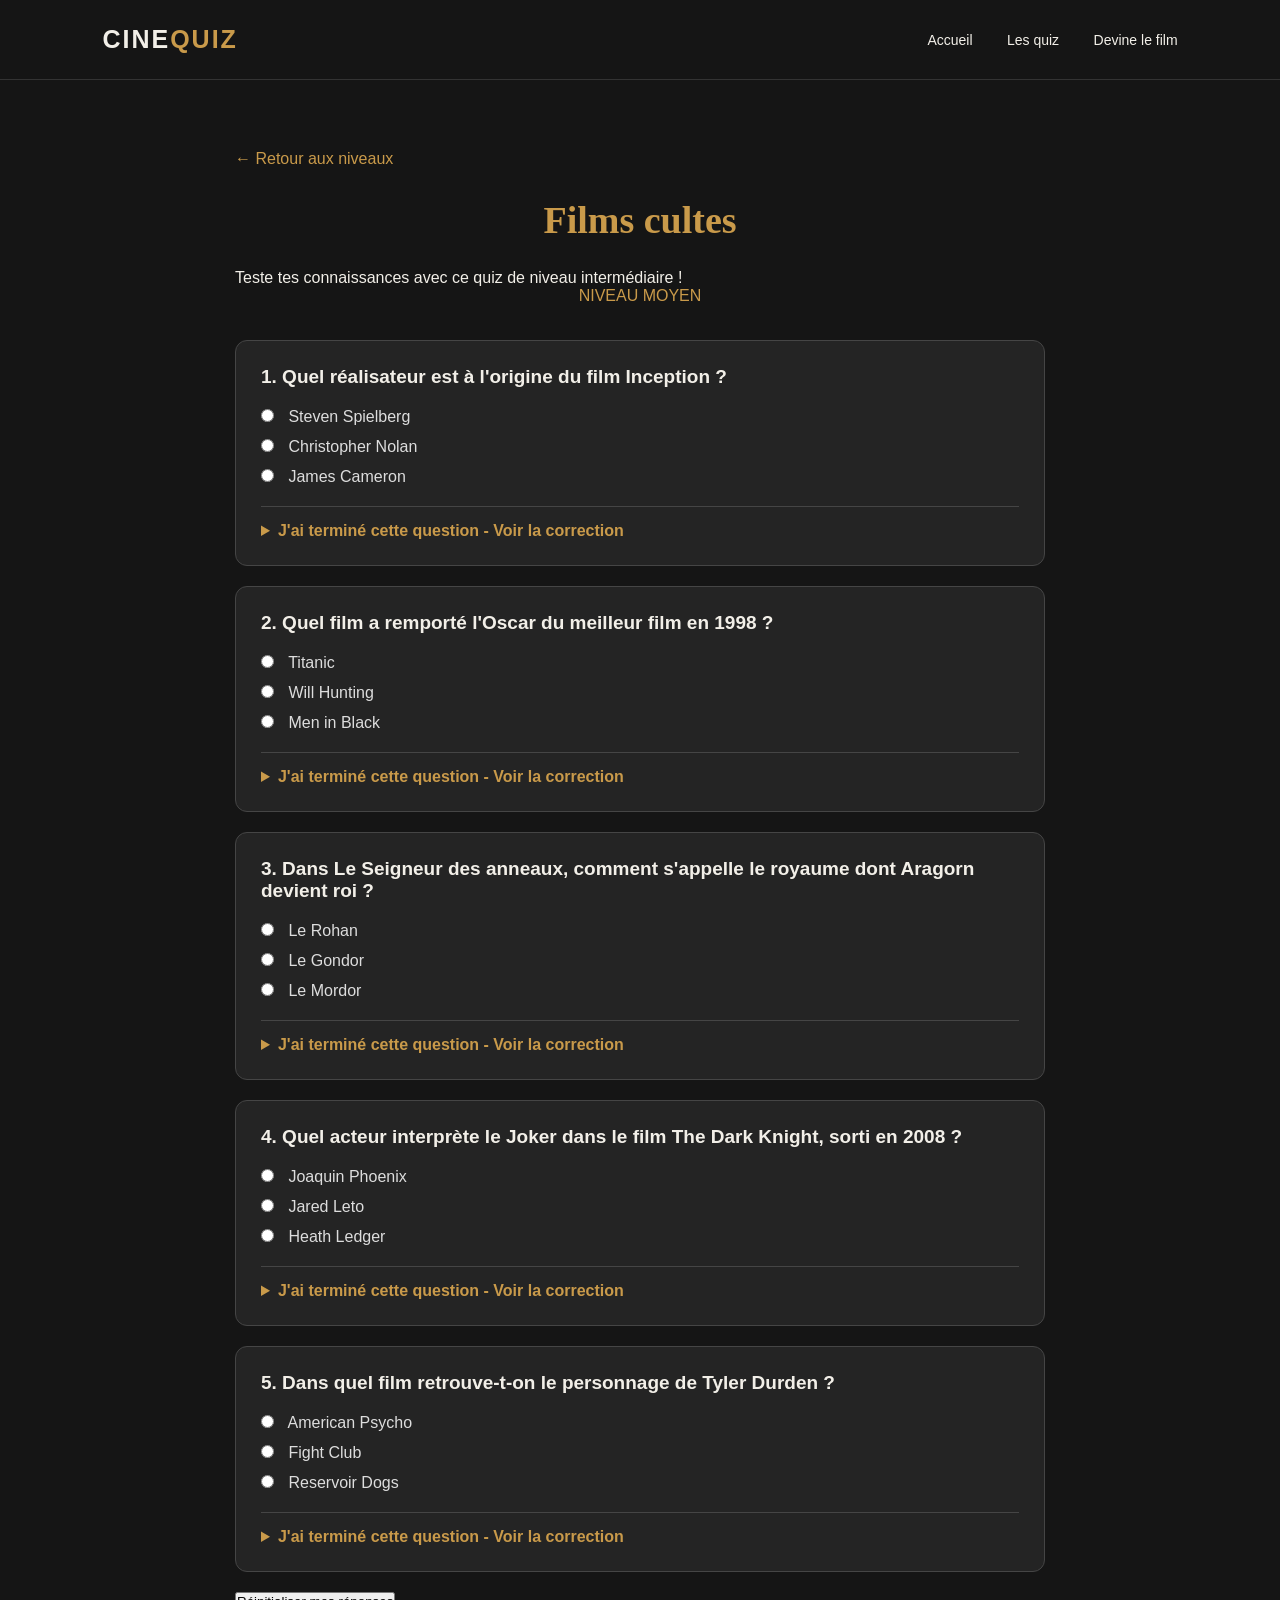
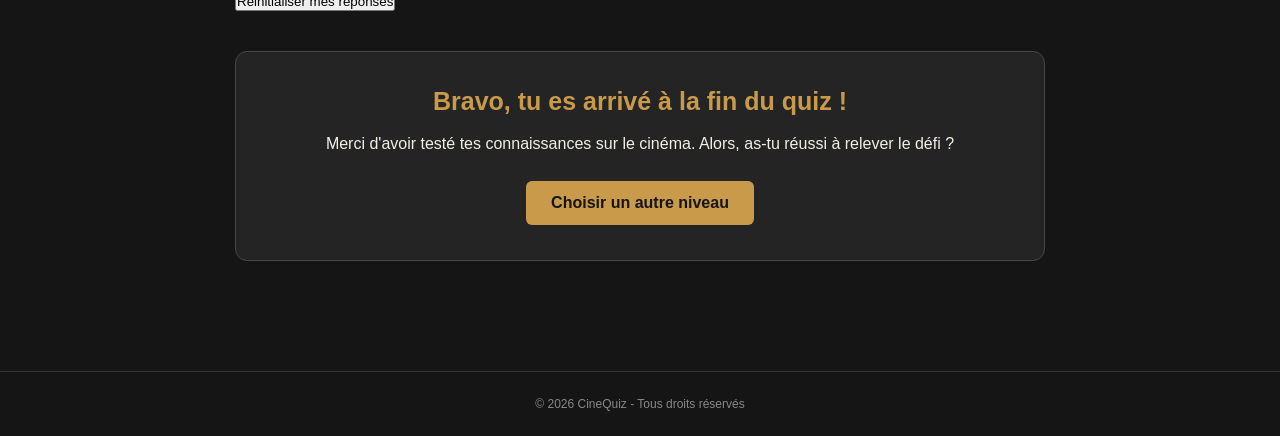
==== quiz-moyen.html @ fd1768a3 "maj" ====
<!DOCTYPE html>
<html lang="fr">
<head>
    <meta charset="UTF-8">
    <meta name="viewport" content="width=device-width, initial-scale=1.0">
    <title>Quiz moyen - CineQuiz</title>
    <link rel="stylesheet" href="style.css">
</head>
<body>

    <header>
        <div class="logo">CINE<span>QUIZ</span></div>
        <nav>
            <a href="index.html">Accueil</a>
            <a href="categories.html">Les quiz</a>
            <a href="devine-film.html">Devine le film</a>
        </nav>
    </header>

    <main class="page-quiz">

        <a href="niveaux.html" class="retour">← Retour aux niveaux</a>

        <h1>Films cultes</h1>
        <p>Teste tes connaissances avec ce quiz de niveau intermédiaire !</p>

        <div class="niveau">NIVEAU MOYEN</div>

        <form>

            <!-- QUESTION 1 -->
            <div class="question">
                <h2>1. Quel réalisateur est à l'origine du film Inception ?</h2>

                <label><input type="radio" name="q1"> Steven Spielberg</label>
                <label><input type="radio" name="q1"> Christopher Nolan</label>
                <label><input type="radio" name="q1"> James Cameron</label>

                <details class="correction">
                    <summary>J'ai terminé cette question - Voir la correction</summary>
                    <p><strong>Bonne réponse : Christopher Nolan !</strong></p>
                    <p>Christopher Nolan a réalisé Inception, sorti en 2010, un film de science-fiction qui explore le monde des rêves.</p>
                </details>
            </div>

            <!-- QUESTION 2 -->
            <div class="question">
                <h2>2. Quel film a remporté l'Oscar du meilleur film en 1998 ?</h2>

                <label><input type="radio" name="q2"> Titanic</label>
                <label><input type="radio" name="q2"> Will Hunting</label>
                <label><input type="radio" name="q2"> Men in Black</label>

                <details class="correction">
                    <summary>J'ai terminé cette question - Voir la correction</summary>
                    <p><strong>Bonne réponse : Titanic !</strong></p>
                    <p>Le film de James Cameron a remporté l'Oscar du meilleur film lors de la cérémonie de 1998.</p>
                </details>
            </div>

            <!-- QUESTION 3 -->
            <div class="question">
                <h2>3. Dans Le Seigneur des anneaux, comment s'appelle le royaume dont Aragorn devient roi ?</h2>

                <label><input type="radio" name="q3"> Le Rohan</label>
                <label><input type="radio" name="q3"> Le Gondor</label>
                <label><input type="radio" name="q3"> Le Mordor</label>

                <details class="correction">
                    <summary>J'ai terminé cette question - Voir la correction</summary>
                    <p><strong>Bonne réponse : Le Gondor !</strong></p>
                    <p>Aragorn devient roi du Gondor à la fin de la trilogie réalisée par Peter Jackson.</p>
                </details>
            </div>

            <!-- QUESTION 4 -->
            <div class="question">
                <h2>4. Quel acteur interprète le Joker dans le film The Dark Knight, sorti en 2008 ?</h2>

                <label><input type="radio" name="q4"> Joaquin Phoenix</label>
                <label><input type="radio" name="q4"> Jared Leto</label>
                <label><input type="radio" name="q4"> Heath Ledger</label>

                <details class="correction">
                    <summary>J'ai terminé cette question - Voir la correction</summary>
                    <p><strong>Bonne réponse : Heath Ledger !</strong></p>
                    <p>Heath Ledger a marqué les spectateurs avec son interprétation du Joker dans le film de Christopher Nolan.</p>
                </details>
            </div>

            <!-- QUESTION 5 -->
            <div class="question">
                <h2>5. Dans quel film retrouve-t-on le personnage de Tyler Durden ?</h2>

                <label><input type="radio" name="q5"> American Psycho</label>
                <label><input type="radio" name="q5"> Fight Club</label>
                <label><input type="radio" name="q5"> Reservoir Dogs</label>

                <details class="correction">
                    <summary>J'ai terminé cette question - Voir la correction</summary>
                    <p><strong>Bonne réponse : Fight Club !</strong></p>
                    <p>Tyler Durden est l'un des personnages principaux de Fight Club, réalisé par David Fincher et sorti en 1999.</p>
                </details>
            </div>

            <button type="reset">Réinitialiser mes réponses</button>

        </form>

        <div class="fin-quiz">
            <h2>Bravo, tu es arrivé à la fin du quiz !</h2>
            <p>Merci d'avoir testé tes connaissances sur le cinéma. Alors, as-tu réussi à relever le défi ?</p>
            <a href="niveaux.html" class="bouton-fin">Choisir un autre niveau</a>
        </div>

    </main>

    <footer>
        <p>© 2026 CineQuiz - Tous droits réservés</p>
    </footer>

</body>
</html>
---- style.css ----
/* STYLE GENERAL */

* {
    margin: 0;
    padding: 0;
    box-sizing: border-box;
}

body {
    background-color: #151515;
    color: #F2EFE8;
    font-family: Arial, sans-serif;
}

/* BARRE DE NAVIGATION */

header {
    display: flex;
    justify-content: space-between;
    align-items: center;
    padding: 25px 8%;
    border-bottom: 1px solid #333333;
}

.logo {
    color: #F2EFE8;
    font-size: 25px;
    font-weight: bold;
    text-decoration: none;
    letter-spacing: 2px;
}

.logo span {
    color: #C99A4A;
}

nav a {
    color: #F2EFE8;
    text-decoration: none;
    margin-left: 30px;
    font-size: 14px;
}

nav a:hover {
    color: #C99A4A;
}

/* PAGE D'ACCUEIL */

.accueil {
    min-height: 75vh;
    display: flex;
    flex-direction: column;
    justify-content: center;
    align-items: center;
    text-align: center;
    padding: 60px 20px;
}

.sous-titre {
    color: #C99A4A;
    font-size: 13px;
    letter-spacing: 3px;
    margin-bottom: 25px;
}

h1 {
    font-family: Georgia, serif;
    font-size: 55px;
    line-height: 1.2;
    margin-bottom: 25px;
}

h1 span {
    color: #C99A4A;
}

.description {
    color: #BDBDBD;
    max-width: 550px;
    line-height: 1.7;
    margin-bottom: 35px;
}

/* BOUTON */

.bouton {
    background-color: #C99A4A;
    color: #151515;
    padding: 15px 30px;
    text-decoration: none;
    font-weight: bold;
    border-radius: 5px;
    transition: 0.3s;
}

.bouton:hover {
    background-color: #E2B968;
    transform: scale(1.05);
}

/* PIED DE PAGE */

footer {
    text-align: center;
    padding: 25px;
    border-top: 1px solid #333333;
    color: #888888;
    font-size: 12px;
}

/* ADAPTATION AUX TELEPHONES */

@media screen and (max-width: 650px) {

    header {
        flex-direction: column;
        gap: 20px;
    }

    nav a {
        margin: 0 8px;
        font-size: 12px;
    }

    h1 {
        font-size: 36px;
    }

}

/* PAGE DES CATEGORIES */

.categories {
    max-width: 1100px;
    margin: 70px auto;
    padding: 0 25px;
    text-align: center;
}

.categories h1 {
    font-size: 38px;
    color: #C99A4A;
    margin-bottom: 15px;
}

.categories > p {
    color: #F2EFE8;
    font-size: 17px;
    margin-bottom: 45px;
}

.grille-categories {
    display: grid;
    grid-template-columns: repeat(3, 1fr);
    gap: 25px;
}

.carte {
    background-color: #242424;
    border: 1px solid #454545;
    border-radius: 12px;
    padding: 35px 20px;
    min-height: 150px;
    display: flex;
    flex-direction: column;
    justify-content: center;
    text-decoration: none;
    transition: 0.3s;
}

.carte h2 {
    color: #C99A4A;
    font-size: 21px;
    margin-bottom: 15px;
}

.carte p {
    color: #F2EFE8;
    font-size: 15px;
    line-height: 1.5;
}

.carte:hover {
    transform: translateY(-7px);
    border-color: #C99A4A;
    background-color: #303030;
}

/* ADAPTATION AUX PETITS ECRANS */

@media screen and (max-width: 750px) {
    .grille-categories {
        grid-template-columns: repeat(2, 1fr);
    }
}

@media screen and (max-width: 500px) {
    .grille-categories {
        grid-template-columns: 1fr;
    }
}

/* CENTRER LA DERNIERE CATEGORIE */

.carte:last-child {
    grid-column: 2;
}

/* PAGE DES QUIZ */

.page-quiz {
    max-width: 850px;
    margin: 50px auto;
    padding: 20px;
}

.retour {
    color: #C99A4A;
    text-decoration: none;
    display: inline-block;
    margin-bottom: 30px;
}

.page-quiz h1 {
    color: #C99A4A;
    font-size: 38px;
    text-align: center;
}

.intro-quiz {
    text-align: center;
    color: #F2EFE8;
    margin: 15px 0 30px;
}

.niveau {
    display: flex;
    justify-content: center;
    gap: 30px;
    color: #C99A4A;
    margin-bottom: 35px;
}

.question {
    background-color: #242424;
    border: 1px solid #454545;
    border-radius: 12px;
    padding: 25px;
    margin-bottom: 20px;
}

.question h2 {
    color: #F2EFE8;
    font-size: 19px;
    margin-bottom: 20px;
}

.question label {
    display: block;
    color: #ddd;
    margin: 12px 0;
    cursor: pointer;
}

.question input {
    accent-color: #C99A4A;
    margin-right: 10px;
}

.quiz button {
    display: block;
    margin: 30px auto;
    padding: 13px 25px;
    background-color: #C99A4A;
    color: #151515;
    border: none;
    border-radius: 6px;
    cursor: pointer;
    font-weight: bold;
}

.quiz button:hover {
    background-color: #e0b96f;
}

/* CORRECTIONS DU QUIZ */

.correction {
    margin-top: 20px;
    padding-top: 15px;
    border-top: 1px solid #454545;
    color: #F2EFE8;
}

.correction summary {
    color: #C99A4A;
    cursor: pointer;
    font-weight: bold;
}

.correction p {
    margin-top: 12px;
    line-height: 1.5;
}

/* FIN DU QUIZ */
.fin-quiz {
    text-align: center;
    background-color: #242424;
    border: 1px solid #454545;
    border-radius: 12px;
    padding: 35px 25px;
    margin: 40px auto;
}

.fin-quiz h2 {
    color: #C99A4A;
    font-size: 25px;
    margin-bottom: 15px;
}

.fin-quiz p {
    color: #F2EFE8;
    font-size: 16px;
    line-height: 1.6;
    margin-bottom: 25px;
}

.bouton-fin {
    display: inline-block;
    background-color: #C99A4A;
    color: #151515;
    text-decoration: none;
    padding: 13px 25px;
    border-radius: 6px;
    font-weight: bold;
    transition: 0.3s;
}

.bouton-fin:hover {
    background-color: #E0B76D;
    transform: translateY(-3px);
}

/* PAGE DE CHOIX DES NIVEAUX */
.choix-niveau {
    max-width: 1100px;
    margin: 70px auto;
    padding: 0 25px;
    text-align: center;
}

.choix-niveau h1 {
    color: #C99A4A;
    font-size: 38px;
    margin-bottom: 15px;
}

.choix-niveau > p {
    color: #F2EFE8;
    font-size: 17px;
    margin-bottom: 45px;
}

.grille-niveaux {
    display: grid;
    grid-template-columns: repeat(3, 1fr);
    gap: 25px;
}

.carte-niveau {
    background-color: #242424;
    border: 1px solid #454545;
    border-radius: 12px;
    padding: 35px 20px;
    min-height: 170px;
    text-decoration: none;
    display: flex;
    flex-direction: column;
    justify-content: center;
    transition: 0.3s;
}

.carte-niveau h2 {
    color: #C99A4A;
    font-size: 24px;
    margin-bottom: 15px;
}

.carte-niveau p {
    color: #F2EFE8;
    line-height: 1.5;
    margin-bottom: 20px;
}

.carte-niveau span {
    color: #C99A4A;
    font-weight: bold;
}

.carte-niveau:hover {
    transform: translateY(-7px);
    border-color: #C99A4A;
    background-color: #303030;
}

@media screen and (max-width: 750px) {
    .grille-niveaux {
        grid-template-columns: 1fr;
    }
}
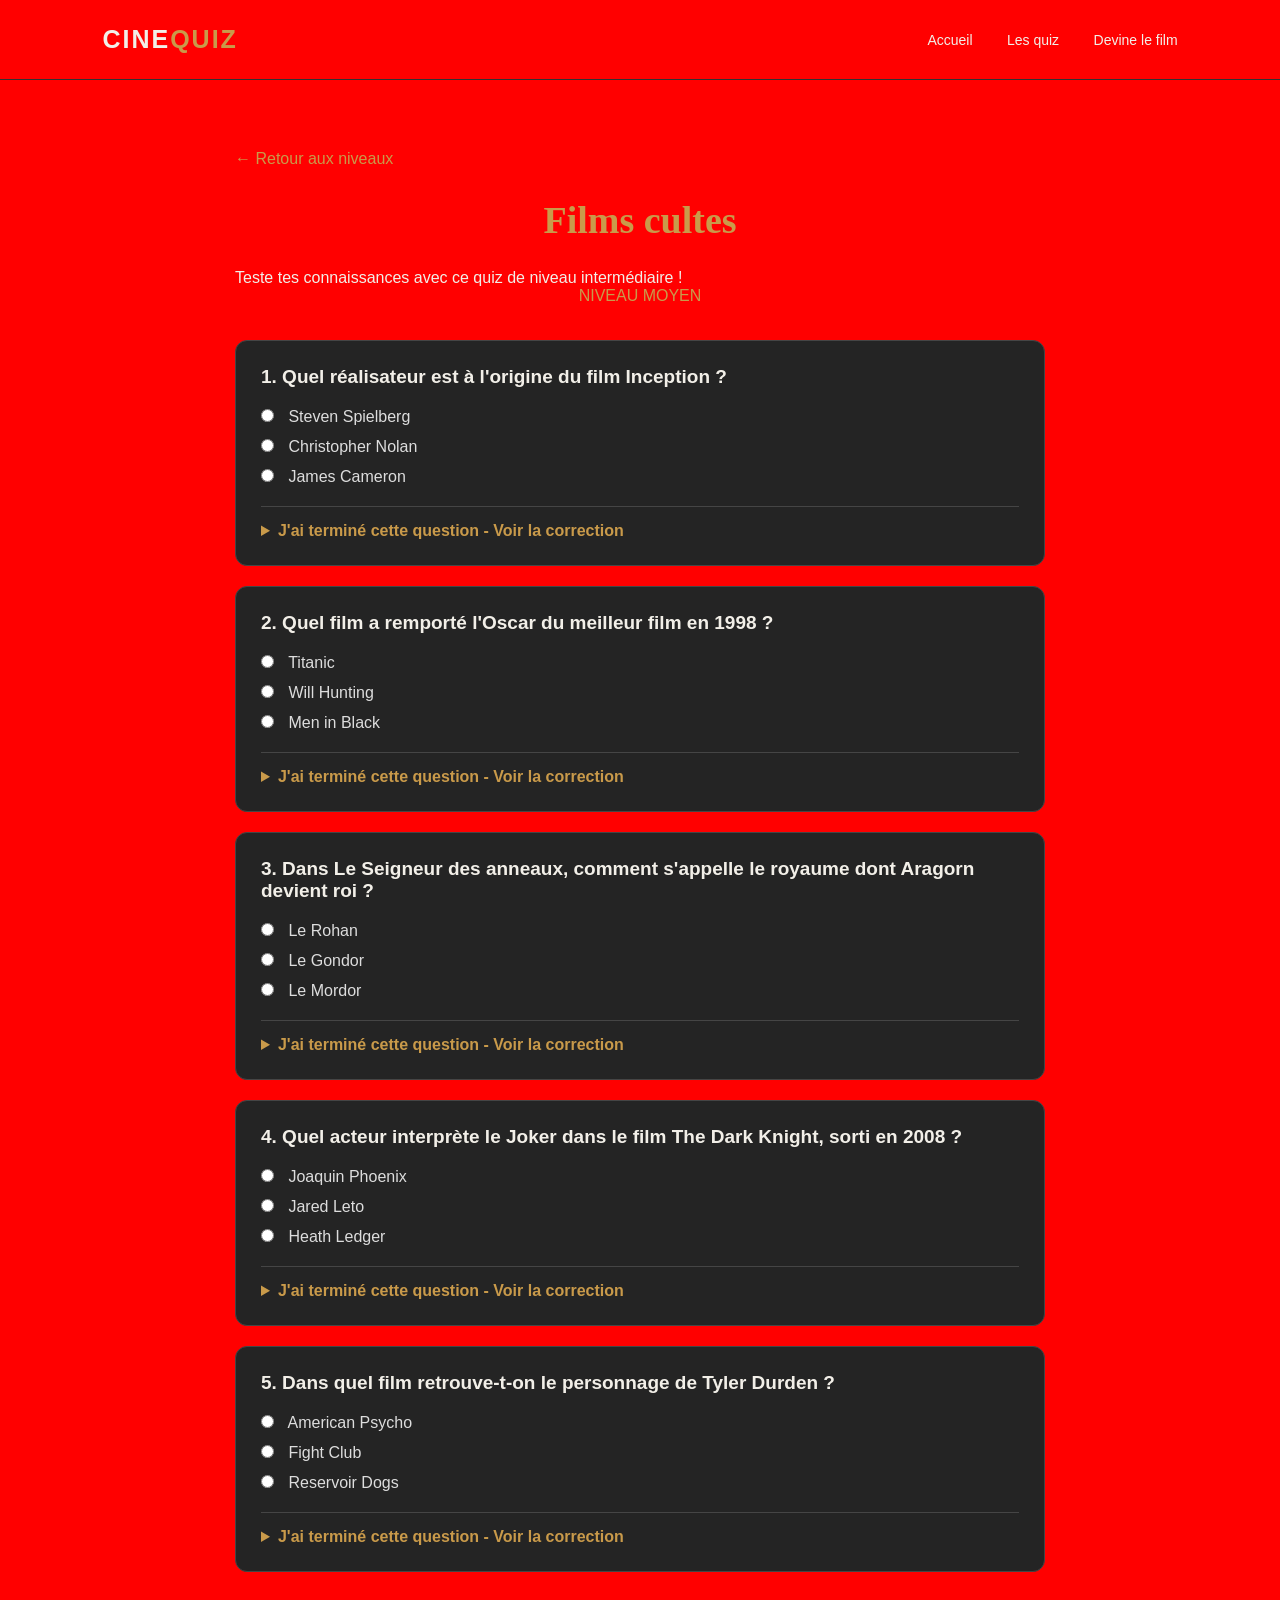
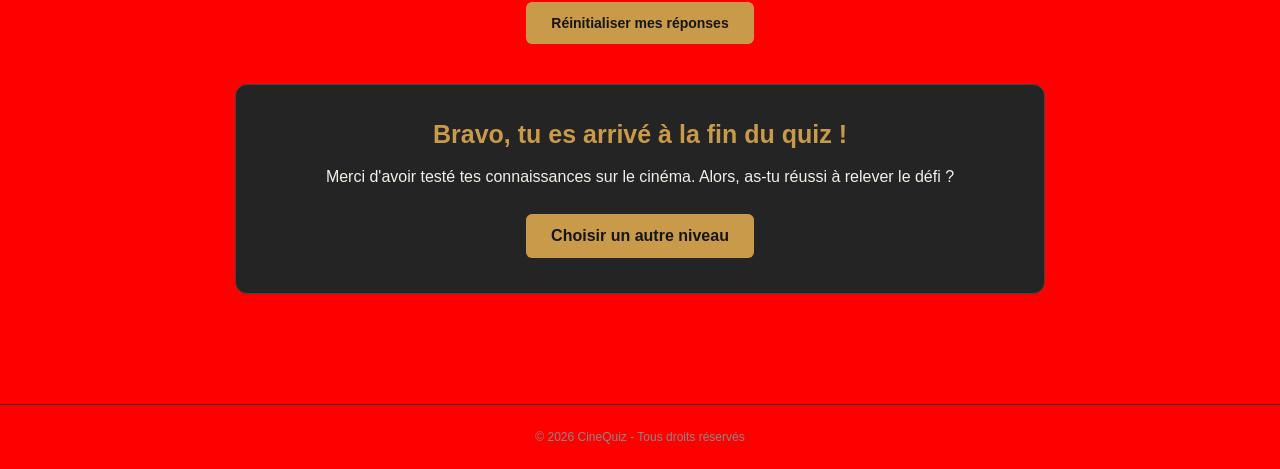
==== commit cef878f3: "maj1" ====
--- a/quiz-moyen.html
+++ b/quiz-moyen.html
@@ -27,7 +27,7 @@
 
         <div class="niveau">NIVEAU MOYEN</div>
 
-        <form>
+        <form class="quiz">
 
             <!-- QUESTION 1 -->
             <div class="question">
--- a/style.css
+++ b/style.css
@@ -269,20 +269,21 @@
     margin-right: 10px;
 }
 
-.quiz button {
+.page-quiz button[type="reset"] {
     display: block;
     margin: 30px auto;
     padding: 13px 25px;
-    background-color: #C99A4A;
-    color: #151515;
+    background-color: #C99A4A !important;
+    color: #151515 !important;
     border: none;
     border-radius: 6px;
     cursor: pointer;
     font-weight: bold;
-}
-
-.quiz button:hover {
-    background-color: #e0b96f;
+    font-size: 14px;
+}
+
+.page-quiz button[type="reset"]:hover {
+    background-color: #e0b96f !important;
 }
 
 /* CORRECTIONS DU QUIZ */
@@ -411,3 +412,6 @@
         grid-template-columns: 1fr;
     }
 }
+body {
+    background-color: red !important;
+}
